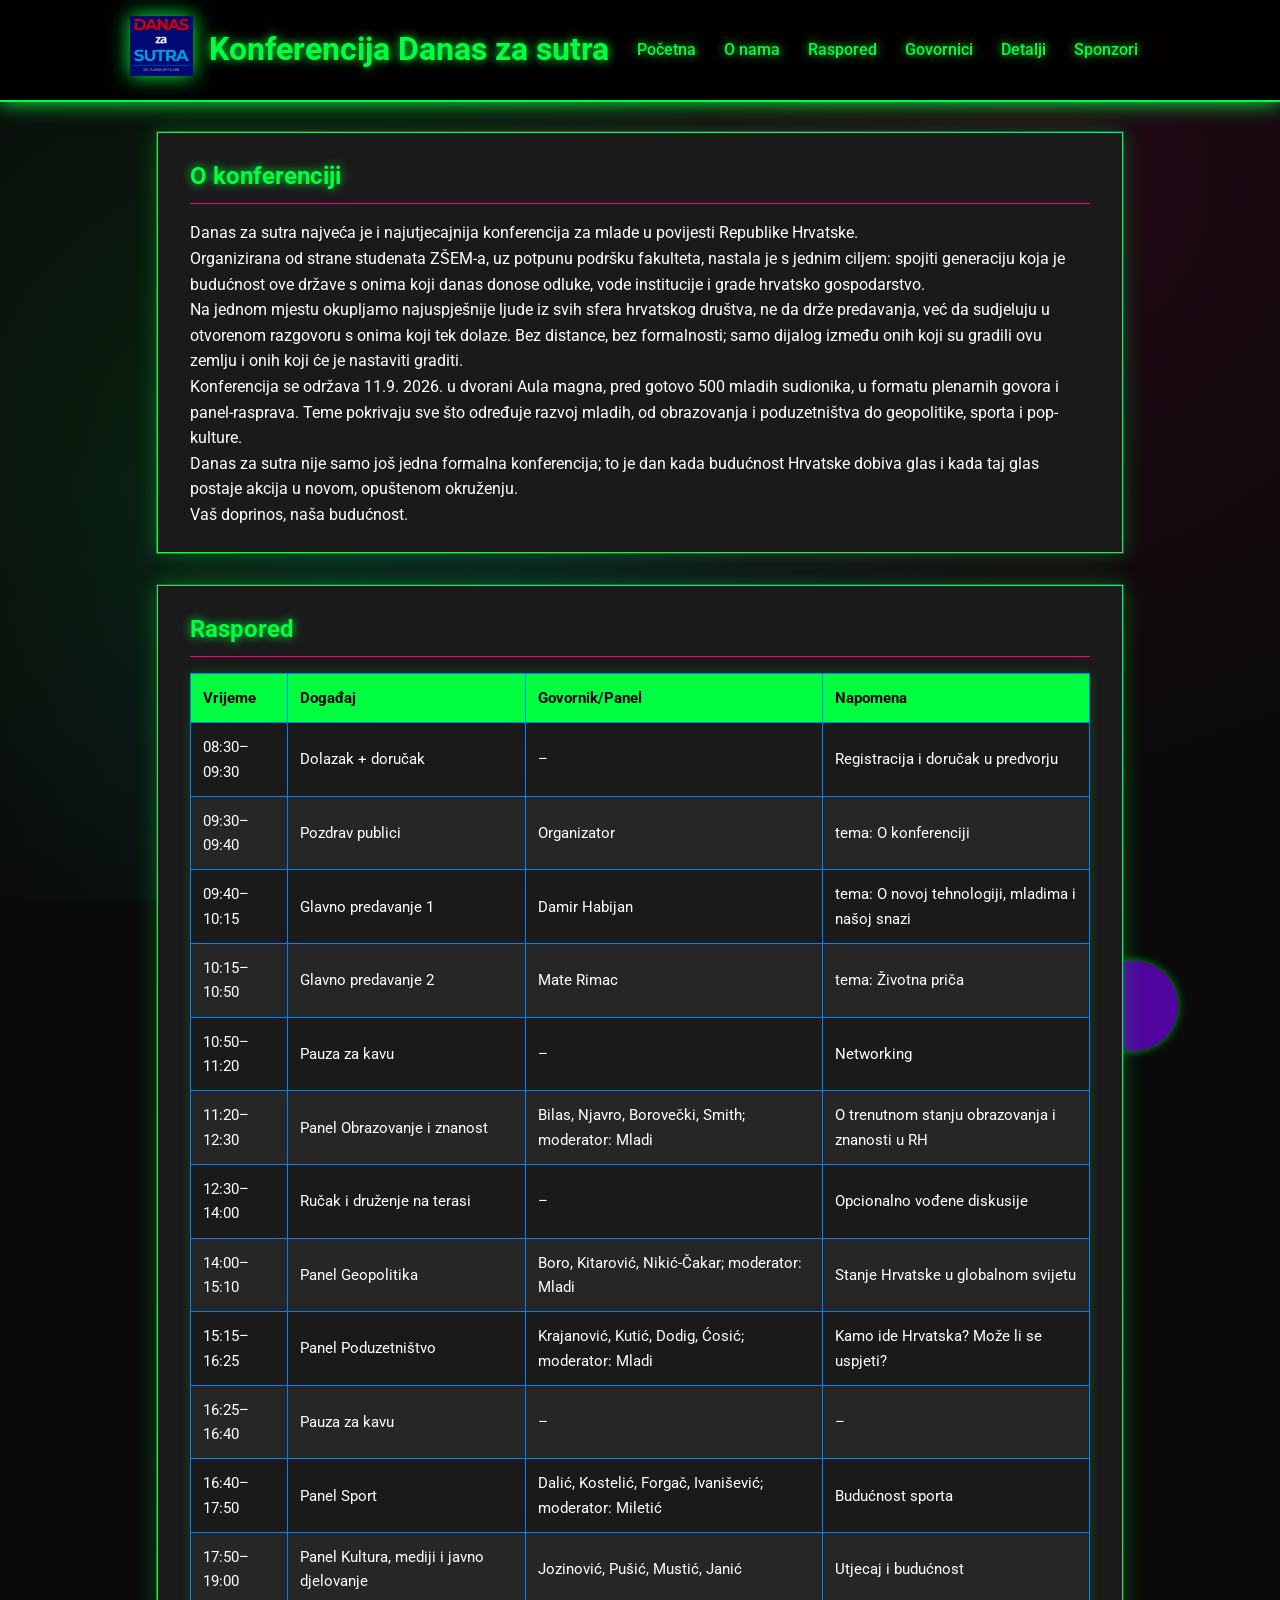
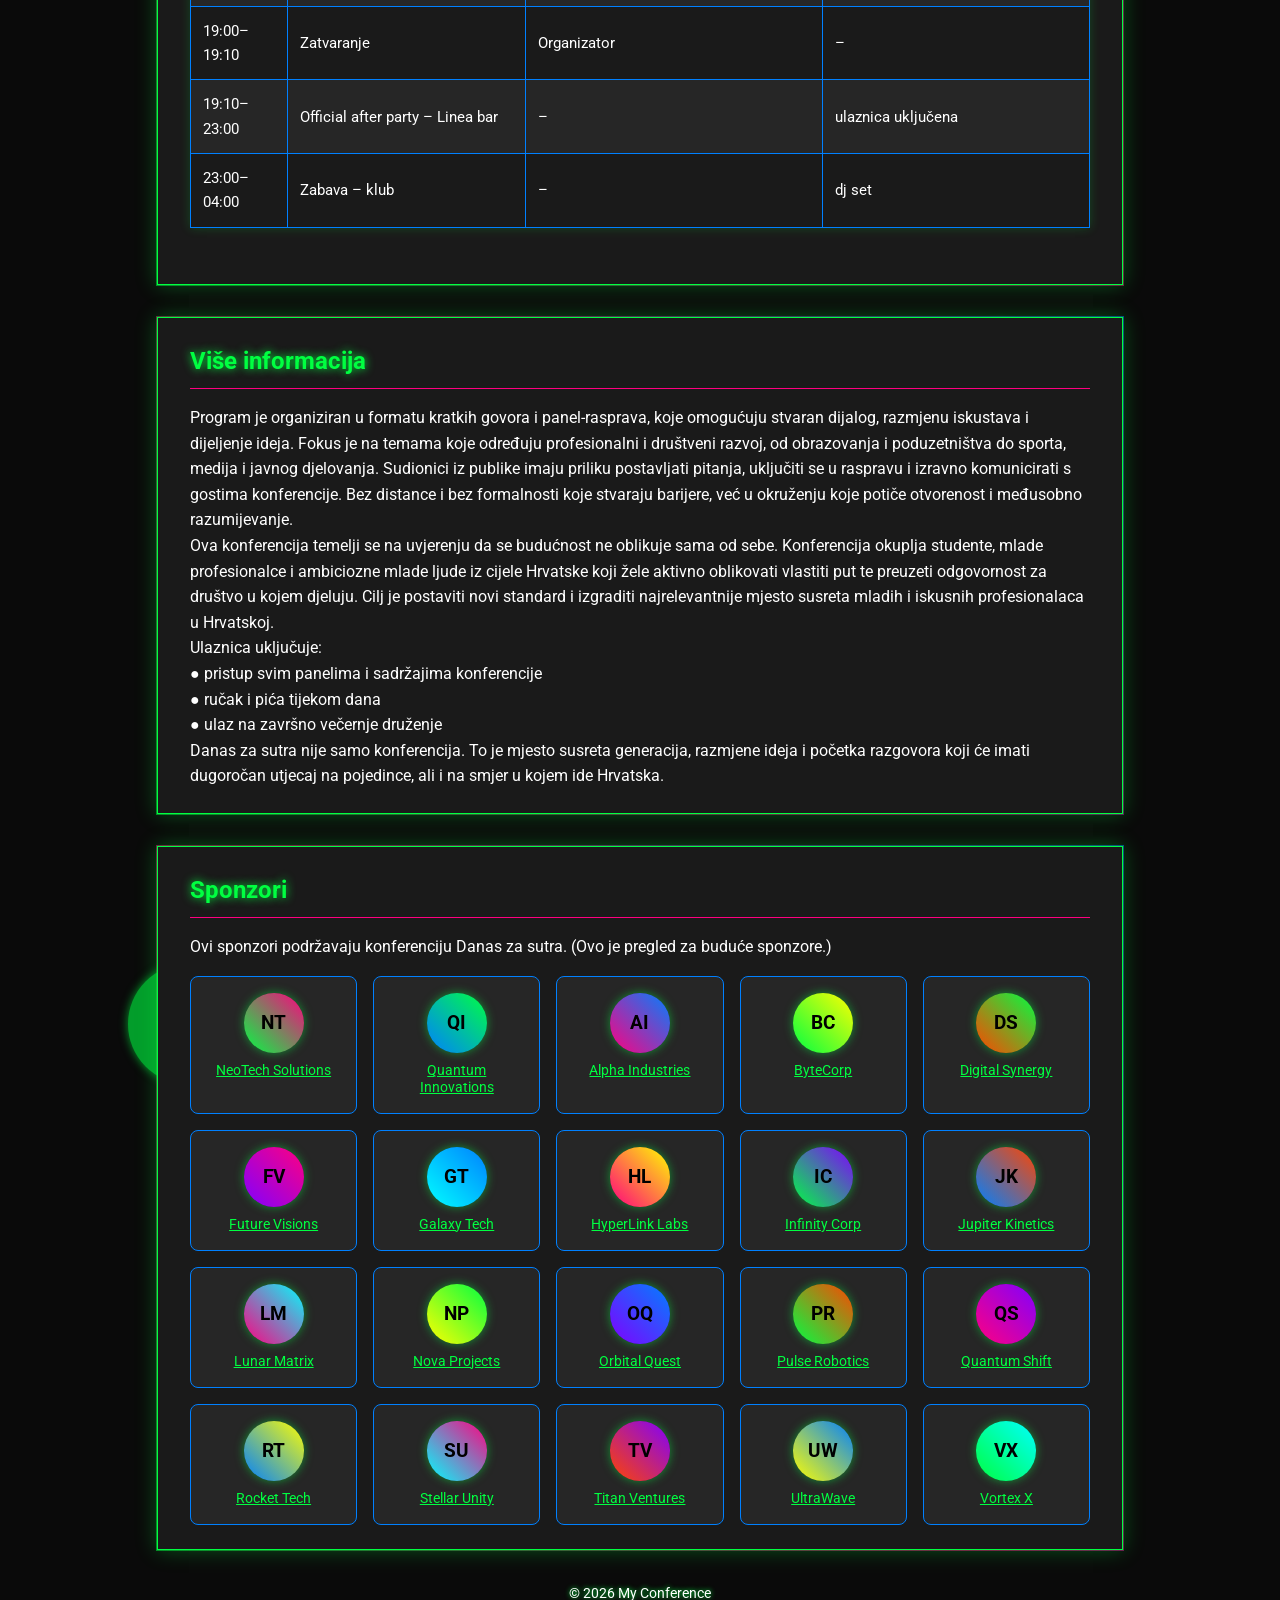
==== index.html @ 2fb17cf2 "Initial commit of conference website" ====
<!DOCTYPE html>
<html lang="en">
<head>
    <meta charset="UTF-8">
    <meta name="viewport" content="width=device-width, initial-scale=1.0">
    <title>Conference Home</title>
    <link href="https://fonts.googleapis.com/css2?family=Roboto:wght@400;700&display=swap" rel="stylesheet">
    <link rel="stylesheet" href="css/styles.css">
</head>
<body>
    <div class="bubbles">
        <span class="bubble" style="--size:120px;--x:10%;--y:80%;--bg:#00ff41"></span>
        <span class="bubble" style="--size:80px;--x:75%;--y:60%;--bg:#ff0080"></span>
        <span class="bubble" style="--size:150px;--x:40%;--y:90%;--bg:#0080ff"></span>
        <span class="bubble" style="--size:100px;--x:20%;--y:50%;--bg:#ff4500"></span>
        <span class="bubble" style="--size:90px;--x:85%;--y:30%;--bg:#8000ff"></span>
        <span class="bubble" style="--size:60px;--x:55%;--y:70%;--bg:#00ffff"></span>
        <span class="bubble" style="--size:130px;--x:30%;--y:20%;--bg:#ff0080"></span>
        <span class="bubble" style="--size:70px;--x:65%;--y:40%;--bg:#00ff41"></span>
    </div>
    <header>
        <a href="#home"><img src="images/logo.png" alt="Conference logo" id="logo"></a>
        <h1>Konferencija Danas za sutra</h1>
        <nav>
            <a href="#home">Početna</a>
            <a href="#about">O nama</a>
            <a href="#timetable">Raspored</a>
            <a href="speakers.html">Govornici</a>
            <a href="#details">Detalji</a>
            <a href="#sponsors">Sponzori</a>
        </nav>
    </header>
    <main id="home">
        <section id="about">
            <h2>O konferenciji</h2>
            <p>Danas za sutra najveća je i najutjecajnija konferencija za mlade u povijesti Republike Hrvatske.</p>
            <p>Organizirana od strane studenata ZŠEM-a, uz potpunu podršku fakulteta, nastala je s jednim ciljem: spojiti generaciju koja je budućnost ove države s onima koji danas donose odluke, vode institucije i grade hrvatsko gospodarstvo.</p>
            <p>Na jednom mjestu okupljamo najuspješnije ljude iz svih sfera hrvatskog društva, ne da drže predavanja, već da sudjeluju u otvorenom razgovoru s onima koji tek dolaze. Bez distance, bez formalnosti; samo dijalog između onih koji su gradili ovu zemlju i onih koji će je nastaviti graditi.</p>
            <p>Konferencija se održava 11.9. 2026. u dvorani Aula magna, pred gotovo 500 mladih sudionika, u formatu plenarnih govora i panel-rasprava. Teme pokrivaju sve što određuje razvoj mladih, od obrazovanja i poduzetništva do geopolitike, sporta i pop-kulture.</p>
            <p>Danas za sutra nije samo još jedna formalna konferencija; to je dan kada budućnost Hrvatske dobiva glas i kada taj glas postaje akcija u novom, opuštenom okruženju.</p>
            <p>Vaš doprinos, naša budućnost.</p>
        </section>
        <section id="timetable">
            <h2>Raspored</h2>
            <table>
                <thead>
                    <tr><th>Vrijeme</th><th>Događaj</th><th>Govornik/Panel</th><th>Napomena</th></tr>
                </thead>
                <tbody>
                    <tr><td>08:30–09:30</td><td>Dolazak + doručak</td><td>–</td><td>Registracija i doručak u predvorju</td></tr>
                    <tr><td>09:30–09:40</td><td>Pozdrav publici</td><td>Organizator</td><td>tema: O konferenciji</td></tr>
                    <tr><td>09:40–10:15</td><td>Glavno predavanje 1</td><td>Damir Habijan</td><td>tema: O novoj tehnologiji, mladima i našoj snazi</td></tr>
                    <tr><td>10:15–10:50</td><td>Glavno predavanje 2</td><td>Mate Rimac</td><td>tema: Životna priča</td></tr>
                    <tr><td>10:50–11:20</td><td>Pauza za kavu</td><td>–</td><td>Networking</td></tr>
                    <tr><td>11:20–12:30</td><td>Panel Obrazovanje i znanost</td><td>Bilas, Njavro, Borovečki, Smith; moderator: Mladi</td><td>O trenutnom stanju obrazovanja i znanosti u RH</td></tr>
                    <tr><td>12:30–14:00</td><td>Ručak i druženje na terasi</td><td>–</td><td>Opcionalno vođene diskusije</td></tr>
                    <tr><td>14:00–15:10</td><td>Panel Geopolitika</td><td>Boro, Kitarović, Nikić-Čakar; moderator: Mladi</td><td>Stanje Hrvatske u globalnom svijetu</td></tr>
                    <tr><td>15:15–16:25</td><td>Panel Poduzetništvo</td><td>Krajanović, Kutić, Dodig, Ćosić; moderator: Mladi</td><td>Kamo ide Hrvatska? Može li se uspjeti?</td></tr>
                    <tr><td>16:25–16:40</td><td>Pauza za kavu</td><td>–</td><td>–</td></tr>
                    <tr><td>16:40–17:50</td><td>Panel Sport</td><td>Dalić, Kostelić, Forgač, Ivanišević; moderator: Miletić</td><td>Budućnost sporta</td></tr>
                    <tr><td>17:50–19:00</td><td>Panel Kultura, mediji i javno djelovanje</td><td>Jozinović, Pušić, Mustić, Janić</td><td>Utjecaj i budućnost</td></tr>
                    <tr><td>19:00–19:10</td><td>Zatvaranje</td><td>Organizator</td><td>–</td></tr>
                    <tr><td>19:10–23:00</td><td>Official after party – Linea bar</td><td>–</td><td>ulaznica uključena</td></tr>
                    <tr><td>23:00–04:00</td><td>Zabava – klub</td><td>–</td><td>dj set</td></tr>
                </tbody>
            </table>
        </section>
        <section id="details">
            <h2>Više informacija</h2>
            <p>Program je organiziran u formatu kratkih govora i panel-rasprava, koje omogućuju stvaran dijalog, razmjenu iskustava i dijeljenje ideja. Fokus je na temama koje određuju profesionalni i društveni razvoj, od obrazovanja i poduzetništva do sporta, medija i javnog djelovanja. Sudionici iz publike imaju priliku postavljati pitanja, uključiti se u raspravu i izravno komunicirati s gostima konferencije. Bez distance i bez formalnosti koje stvaraju barijere, već u okruženju koje potiče otvorenost i međusobno razumijevanje.</p>
            <p>Ova konferencija temelji se na uvjerenju da se budućnost ne oblikuje sama od sebe. Konferencija okuplja studente, mlade profesionalce i ambiciozne mlade ljude iz cijele Hrvatske koji žele aktivno oblikovati vlastiti put te preuzeti odgovornost za društvo u kojem djeluju. Cilj je postaviti novi standard i izgraditi najrelevantnije mjesto susreta mladih i iskusnih profesionalaca u Hrvatskoj.</p>
            <p>Ulaznica uključuje:<br>
● pristup svim panelima i sadržajima konferencije<br>
● ručak i pića tijekom dana<br>
● ulaz na završno večernje druženje</p>
            <p>Danas za sutra nije samo konferencija. To je mjesto susreta generacija, razmjene ideja i početka razgovora koji će imati dugoročan utjecaj na pojedince, ali i na smjer u kojem ide Hrvatska.</p>
        </section>
        <section id="sponsors">
            <h2>Sponzori</h2>
            <p>Ovi sponzori podržavaju konferenciju Danas za sutra. (Ovo je pregled za buduće sponzore.)</p>
            <div class="sponsors-grid">
                <div class="sponsor">
                    <div class="logo" style="background: linear-gradient(45deg, #00ff41, #ff0080);">NT</div>
                    <button class="sponsor-btn" onclick="showBio('neoTech')">NeoTech Solutions</button>
                </div>
                <div class="sponsor">
                    <div class="logo" style="background: linear-gradient(45deg, #0080ff, #00ff41);">QI</div>
                    <button class="sponsor-btn" onclick="showBio('quantum')">Quantum Innovations</button>
                </div>
                <div class="sponsor">
                    <div class="logo" style="background: linear-gradient(45deg, #ff0080, #0080ff);">AI</div>
                    <button class="sponsor-btn" onclick="showBio('alpha')">Alpha Industries</button>
                </div>
                <div class="sponsor">
                    <div class="logo" style="background: linear-gradient(45deg, #00ff41, #ffff00);">BC</div>
                    <button class="sponsor-btn" onclick="showBio('byteCorp')">ByteCorp</button>
                </div>
                <div class="sponsor">
                    <div class="logo" style="background: linear-gradient(45deg, #ff4500, #00ff41);">DS</div>
                    <button class="sponsor-btn" onclick="showBio('digital')">Digital Synergy</button>
                </div>
                <div class="sponsor">
                    <div class="logo" style="background: linear-gradient(45deg, #8000ff, #ff0080);">FV</div>
                    <button class="sponsor-btn" onclick="showBio('future')">Future Visions</button>
                </div>
                <div class="sponsor">
                    <div class="logo" style="background: linear-gradient(45deg, #00ffff, #0080ff);">GT</div>
                    <button class="sponsor-btn" onclick="showBio('galaxy')">Galaxy Tech</button>
                </div>
                <div class="sponsor">
                    <div class="logo" style="background: linear-gradient(45deg, #ff0080, #ffff00);">HL</div>
                    <button class="sponsor-btn" onclick="showBio('hyperLink')">HyperLink Labs</button>
                </div>
                <div class="sponsor">
                    <div class="logo" style="background: linear-gradient(45deg, #00ff41, #8000ff);">IC</div>
                    <button class="sponsor-btn" onclick="showBio('infinity')">Infinity Corp</button>
                </div>
                <div class="sponsor">
                    <div class="logo" style="background: linear-gradient(45deg, #0080ff, #ff4500);">JK</div>
                    <button class="sponsor-btn" onclick="showBio('jupiter')">Jupiter Kinetics</button>
                </div>
                <div class="sponsor">
                    <div class="logo" style="background: linear-gradient(45deg, #ff0080, #00ffff);">LM</div>
                    <button class="sponsor-btn" onclick="showBio('lunar')">Lunar Matrix</button>
                </div>
                <div class="sponsor">
                    <div class="logo" style="background: linear-gradient(45deg, #ffff00, #00ff41);">NP</div>
                    <button class="sponsor-btn" onclick="showBio('nova')">Nova Projects</button>
                </div>
                <div class="sponsor">
                    <div class="logo" style="background: linear-gradient(45deg, #8000ff, #0080ff);">OQ</div>
                    <button class="sponsor-btn" onclick="showBio('orbital')">Orbital Quest</button>
                </div>
                <div class="sponsor">
                    <div class="logo" style="background: linear-gradient(45deg, #00ff41, #ff4500);">PR</div>
                    <button class="sponsor-btn" onclick="showBio('pulse')">Pulse Robotics</button>
                </div>
                <div class="sponsor">
                    <div class="logo" style="background: linear-gradient(45deg, #ff0080, #8000ff);">QS</div>
                    <button class="sponsor-btn" onclick="showBio('quantumShift')">Quantum Shift</button>
                </div>
                <div class="sponsor">
                    <div class="logo" style="background: linear-gradient(45deg, #0080ff, #ffff00);">RT</div>
                    <button class="sponsor-btn" onclick="showBio('rocket')">Rocket Tech</button>
                </div>
                <div class="sponsor">
                    <div class="logo" style="background: linear-gradient(45deg, #00ffff, #ff0080);">SU</div>
                    <button class="sponsor-btn" onclick="showBio('stellar')">Stellar Unity</button>
                </div>
                <div class="sponsor">
                    <div class="logo" style="background: linear-gradient(45deg, #ff4500, #8000ff);">TV</div>
                    <button class="sponsor-btn" onclick="showBio('titan')">Titan Ventures</button>
                </div>
                <div class="sponsor">
                    <div class="logo" style="background: linear-gradient(45deg, #ffff00, #0080ff);">UW</div>
                    <button class="sponsor-btn" onclick="showBio('ultraWave')">UltraWave</button>
                </div>
                <div class="sponsor">
                    <div class="logo" style="background: linear-gradient(45deg, #00ff41, #00ffff);">VX</div>
                    <button class="sponsor-btn" onclick="showBio('vortex')">Vortex X</button>
                </div>
            </div>
        </section>
    </main>

    <!-- Modal for sponsor bios -->
    <div id="bioModal" class="modal">
        <div class="modal-content">
            <span class="close" onclick="closeBio()">&times;</span>
            <div id="modal-body">
                <!-- Content will be inserted here by JS -->
            </div>
        </div>
    </div>

    <footer>
        <p>&copy; 2026 My Conference</p>
    </footer>

    <script>
        const bios = {
            neoTech: {
                name: 'NeoTech Solutions',
                bio: 'NeoTech Solutions is a cutting-edge technology company specializing in AI-driven innovations for sustainable energy. Founded in 2020, they have revolutionized renewable tech with their patented neural networks.',
                image: '[data-uri] TlQ8L3RleHQ+Cjwvc3ZnPg=='
            },
            quantum: {
                name: 'Quantum Innovations',
                bio: 'Quantum Innovations leads in quantum computing research, developing algorithms that solve complex problems in seconds. Their team of physicists and engineers is pushing the boundaries of computational power.',
                image: '[data-uri]'
            },
            alpha: {
                name: 'Alpha Industries',
                bio: 'Alpha Industries focuses on advanced robotics and automation, creating intelligent machines for industrial applications. Their robots are used in manufacturing worldwide.',
                image: '[data-uri]'
            },
            byteCorp: {
                name: 'ByteCorp',
                bio: 'ByteCorp is a software giant providing cloud solutions and data analytics. They empower businesses with scalable platforms and real-time insights.',
                image: '[data-uri]'
            },
            digital: {
                name: 'Digital Synergy',
                bio: 'Digital Synergy integrates digital marketing with AI to create personalized customer experiences. Their campaigns drive engagement across global markets.',
                image: '[data-uri]'
            },
            future: {
                name: 'Future Visions',
                bio: 'Future Visions specializes in VR and AR technologies, creating immersive experiences for education and entertainment. Their headsets are used in schools and theme parks.',
                image: '[data-uri]'
            },
            galaxy: {
                name: 'Galaxy Tech',
                bio: 'Galaxy Tech explores space technology, developing satellites and propulsion systems. They collaborate with space agencies for missions to Mars and beyond.',
                image: '[data-uri]'
            },
            hyperLink: {
                name: 'HyperLink Labs',
                bio: 'HyperLink Labs pioneers in cybersecurity, protecting digital assets with advanced encryption. Their tools safeguard millions of users online.',
                image: '[data-uri]'
            },
            infinity: {
                name: 'Infinity Corp',
                bio: 'Infinity Corp designs infinite-loop algorithms for optimization problems. Their software is used in logistics and finance for maximum efficiency.',
                image: '[data-uri]'
            },
            jupiter: {
                name: 'Jupiter Kinetics',
                bio: 'Jupiter Kinetics specializes in kinetic energy harvesting, converting motion into power. Their devices charge electronics through everyday movement.',
                image: '[data-uri]'
            },
            lunar: {
                name: 'Lunar Matrix',
                bio: 'Lunar Matrix develops lunar habitats and mining tech. They aim to establish sustainable colonies on the Moon with advanced 3D printing.',
                image: '[data-uri]'
            },
            nova: {
                name: 'Nova Projects',
                bio: 'Nova Projects creates explosive innovations in biotech, developing gene therapies for rare diseases. Their research has saved countless lives.',
                image: '[data-uri]'
            },
            orbital: {
                name: 'Orbital Quest',
                bio: 'Orbital Quest designs orbital stations for research. Their modules provide zero-gravity labs for scientific breakthroughs.',
                image: '[data-uri]'
            },
            pulse: {
                name: 'Pulse Robotics',
                bio: 'Pulse Robotics builds humanoid robots for companionship and assistance. Their models learn and adapt to human emotions.',
                image: '[data-uri]'
            },
            quantumShift: {
                name: 'Quantum Shift',
                bio: 'Quantum Shift shifts paradigms with quantum teleportation tech. They enable instant data transfer across continents.',
                image: '[data-uri]'
            },
            rocket: {
                name: 'Rocket Tech',
                bio: 'Rocket Tech launches reusable rockets for space tourism. Their fleet has carried thousands to the edge of space.',
                image: '[data-uri]'
            },
            stellar: {
                name: 'Stellar Unity',
                bio: 'Stellar Unity unites stars with fusion energy tech. Their reactors provide clean power for cities worldwide.',
                image: '[data-uri]'
            },
            titan: {
                name: 'Titan Ventures',
                bio: 'Titan Ventures invests in giant leaps, funding startups in AI and biotech. Their portfolio includes unicorns in every sector.',
                image: '[data-uri]'
            },
            ultraWave: {
                name: 'UltraWave',
                bio: 'UltraWave transmits ultra-fast internet via waves. Their network covers the globe with lightning-speed connectivity.',
                image: '[data-uri]'
            },
            vortex: {
                name: 'Vortex X',
                bio: 'Vortex X creates vortex engines for hyper-speed travel. Their prototypes promise to revolutionize transportation.',
                image: '[data-uri]'
            }
        };

        function showBio(id) {
            const bio = bios[id];
            const modalBody = document.getElementById('modal-body');
            modalBody.innerHTML = `
                <h2>${bio.name}</h2>
                <img src="${bio.image}" alt="${bio.name} logo" style="width:100px; height:100px; border-radius:50%; margin:10px;">
                <p>${bio.bio}</p>
            `;
            document.getElementById('bioModal').style.display = 'block';
        }

        function closeBio() {
            document.getElementById('bioModal').style.display = 'none';
        }

        // Close modal when clicking outside
        window.onclick = function(event) {
            const modal = document.getElementById('bioModal');
            if (event.target == modal) {
                modal.style.display = 'none';
            }
        }
    </script>
</body>
</html>
---- css/styles.css ----
/* Basic reset */
body, h1, h2, p, table, th, td {
    margin: 0;
    padding: 0;
    font-family: 'Roboto', Arial, sans-serif;
}

/* load a web font */
@import url('https://fonts.googleapis.com/css2?family=Roboto:wght@400;700&display=swap');

/* Dark, mysterious high-tech theme */
:root {
    --primary-color: #00ff41; /* Neon green */
    --secondary-color: #ff0080; /* Neon pink */
    --accent-color: #0080ff; /* Neon blue */
    --background-color: #0a0a0a; /* Deep black */
    --surface-color: #1a1a1a; /* Dark gray */
    --text-color: #ffffff;
    --glow: 0 0 10px var(--primary-color);
}

body {
    line-height: 1.6;
    padding: 0;
    max-width: 100%;
    margin: 0;
    background: var(--background-color);
    color: var(--text-color);
    position: relative;
    overflow-x: hidden;
    background-image: radial-gradient(circle at 20% 50%, rgba(0, 255, 65, 0.1) 0%, transparent 50%),
                      radial-gradient(circle at 80% 20%, rgba(255, 0, 128, 0.1) 0%, transparent 50%),
                      radial-gradient(circle at 40% 80%, rgba(0, 128, 255, 0.1) 0%, transparent 50%);
    background-attachment: fixed;
}

body {
    padding-top: 100px; /* space for fixed header */
}

/* Glowing bubbles with neon colors */
.bubbles {
    position: absolute;
    top: 0;
    left: 0;
    width: 100%;
    height: 100%;
    pointer-events: none;
    overflow: hidden;
}

.bubble {
    position: absolute;
    width: var(--size, 100px);
    height: var(--size, 100px);
    left: var(--x, 50%);
    top: var(--y, 100%);
    background: var(--bg, #00ff41);
    border-radius: 50%;
    opacity: 0.6;
    animation: float 25s linear infinite;
    box-shadow: var(--glow);
}

@keyframes float {
    from {transform: translateY(0) scale(1); filter: blur(0px);}
    to {transform: translateY(-120vh) scale(1.2); filter: blur(2px);}
}

/* High-tech header */
header {
    display: flex;
    align-items: center;
    justify-content: center;
    gap: 1rem;
    padding: 1rem 0;
    background: rgba(0,0,0,0.9);
    position: fixed;
    width: 100%;
    top: 0;
    z-index: 1000;
    box-shadow: 0 0 20px var(--primary-color);
    border-bottom: 2px solid var(--primary-color);
}

#logo {
    height: 60px;
    width: auto;
    filter: drop-shadow(0 0 10px var(--primary-color));
}

nav a {
    margin: 0 0.75rem;
    text-decoration: none;
    color: var(--primary-color);
    font-weight: 500;
    text-shadow: var(--glow);
    transition: all 0.3s;
}

nav a:hover {
    color: var(--secondary-color);
    text-shadow: 0 0 15px var(--secondary-color);
}

h1 {
    font-family: 'Roboto', Arial, sans-serif;
    font-weight: 700;
    color: var(--primary-color);
    text-shadow: var(--glow);
}

/* Sections with dark, glowing borders */
section {
    background: var(--surface-color);
    margin: 2rem auto;
    padding: 1.5rem 2rem;
    max-width: 900px;
    border-radius: 0;
    border: 1px solid var(--primary-color);
    box-shadow: 0 0 20px rgba(0, 255, 65, 0.3);
    position: relative;
}

section::before {
    content: '';
    position: absolute;
    top: -2px;
    left: -2px;
    right: -2px;
    bottom: -2px;
    background: linear-gradient(45deg, var(--primary-color), var(--secondary-color), var(--accent-color));
    border-radius: 0;
    z-index: -1;
    opacity: 0.5;
}

section h2 {
    color: var(--primary-color);
    margin-bottom: 1rem;
    text-shadow: var(--glow);
    border-bottom: 1px solid var(--secondary-color);
    padding-bottom: 0.5rem;
}

/* Table with high-tech styling */
table {
    width: 100%;
    border-collapse: collapse;
    margin-bottom: 2rem;
    font-size: 0.95rem;
    background: var(--surface-color);
    border: 1px solid var(--primary-color);
    box-shadow: 0 0 10px rgba(0, 255, 65, 0.2);
}

th, td {
    border: 1px solid var(--accent-color);
    padding: 0.75rem;
    text-align: left;
}

tbody tr:nth-child(even) {
    background: rgba(255, 255, 255, 0.05);
}

thead {
    background: var(--primary-color);
    color: #000;
    text-shadow: none;
}

tbody tr:hover {
    background: rgba(0, 255, 65, 0.1);
    box-shadow: 0 0 5px var(--primary-color);
}

/* Footer */
footer {
    text-align: center;
    margin-top: 2rem;
    font-size: 0.9rem;
    color: var(--text-color);
    text-shadow: 0 0 5px var(--primary-color);
}

/* Smooth scrolling */
html {
    scroll-behavior: smooth;
}

/* Add some glitch effect on hover for sections */
section:hover {
    animation: glitch 0.3s;
}

@keyframes glitch {
    0% {transform: translate(0);}
    20% {transform: translate(-2px, 2px);}
    40% {transform: translate(-2px, -2px);}
    60% {transform: translate(2px, 2px);}
    80% {transform: translate(2px, -2px);}
    100% {transform: translate(0);}
}

/* Sponsors section */
.sponsors-grid {
    display: grid;
    grid-template-columns: repeat(auto-fit, minmax(150px, 1fr));
    gap: 1rem;
    margin-top: 1rem;
}

.sponsor {
    display: flex;
    flex-direction: column;
    align-items: center;
    padding: 1rem;
    background: rgba(255, 255, 255, 0.05);
    border: 1px solid var(--accent-color);
    border-radius: 8px;
    transition: all 0.3s;
}

.sponsor:hover {
    box-shadow: 0 0 15px var(--primary-color);
    transform: scale(1.05);
}

.logo {
    width: 60px;
    height: 60px;
    border-radius: 50%;
    display: flex;
    align-items: center;
    justify-content: center;
    font-weight: bold;
    font-size: 1.2rem;
    color: #000;
    margin-bottom: 0.5rem;
    box-shadow: 0 0 10px rgba(0, 255, 65, 0.5);
}

.sponsor span {
    font-size: 0.9rem;
    text-align: center;
    color: var(--text-color);
}

.sponsor-btn {
    background: none;
    border: none;
    color: var(--primary-color);
    font-size: 0.9rem;
    text-align: center;
    cursor: pointer;
    text-decoration: underline;
    font-family: inherit;
}

.sponsor-btn:hover {
    color: var(--secondary-color);
}

/* Modal styles */
.modal {
    display: none;
    position: fixed;
    z-index: 2000;
    left: 0;
    top: 0;
    width: 100%;
    height: 100%;
    background-color: rgba(0,0,0,0.8);
}

.modal-content {
    background: var(--surface-color);
    margin: 15% auto;
    padding: 20px;
    border: 1px solid var(--primary-color);
    width: 80%;
    max-width: 600px;
    border-radius: 0;
    box-shadow: 0 0 20px var(--primary-color);
}

.close {
    color: var(--text-color);
    float: right;
    font-size: 28px;
    font-weight: bold;
    cursor: pointer;
}

.close:hover {
    color: var(--secondary-color);
}

#modal-body h2 {
    color: var(--primary-color);
    margin-bottom: 10px;
}

#modal-body p {
    line-height: 1.6;
}

/* Speakers page styles */
.speakers-grid {
    display: grid;
    grid-template-columns: repeat(auto-fill, minmax(200px, 1fr));
    gap: 20px;
    padding: 20px;
    max-width: 1200px;
    margin: 0 auto;
}

.speaker {
    background: var(--surface-color);
    border: 1px solid var(--primary-color);
    border-radius: 10px;
    padding: 20px;
    text-align: center;
    box-shadow: var(--glow);
    transition: transform 0.3s, box-shadow 0.3s;
}

.speaker:hover {
    transform: translateY(-5px);
    box-shadow: 0 0 20px var(--primary-color);
}

.speaker img {
    width: 100px;
    height: 100px;
    border-radius: 50%;
    margin-bottom: 10px;
    border: 2px solid var(--primary-color);
}

.speaker-btn {
    background: var(--primary-color);
    color: var(--background-color);
    border: none;
    padding: 10px 20px;
    border-radius: 5px;
    cursor: pointer;
    font-size: 16px;
    font-weight: bold;
    transition: background 0.3s, box-shadow 0.3s;
}

.speaker-btn:hover {
    background: var(--secondary-color);
    box-shadow: 0 0 10px var(--secondary-color);
}

#speakers {
    padding: 20px;
    text-align: center;
}
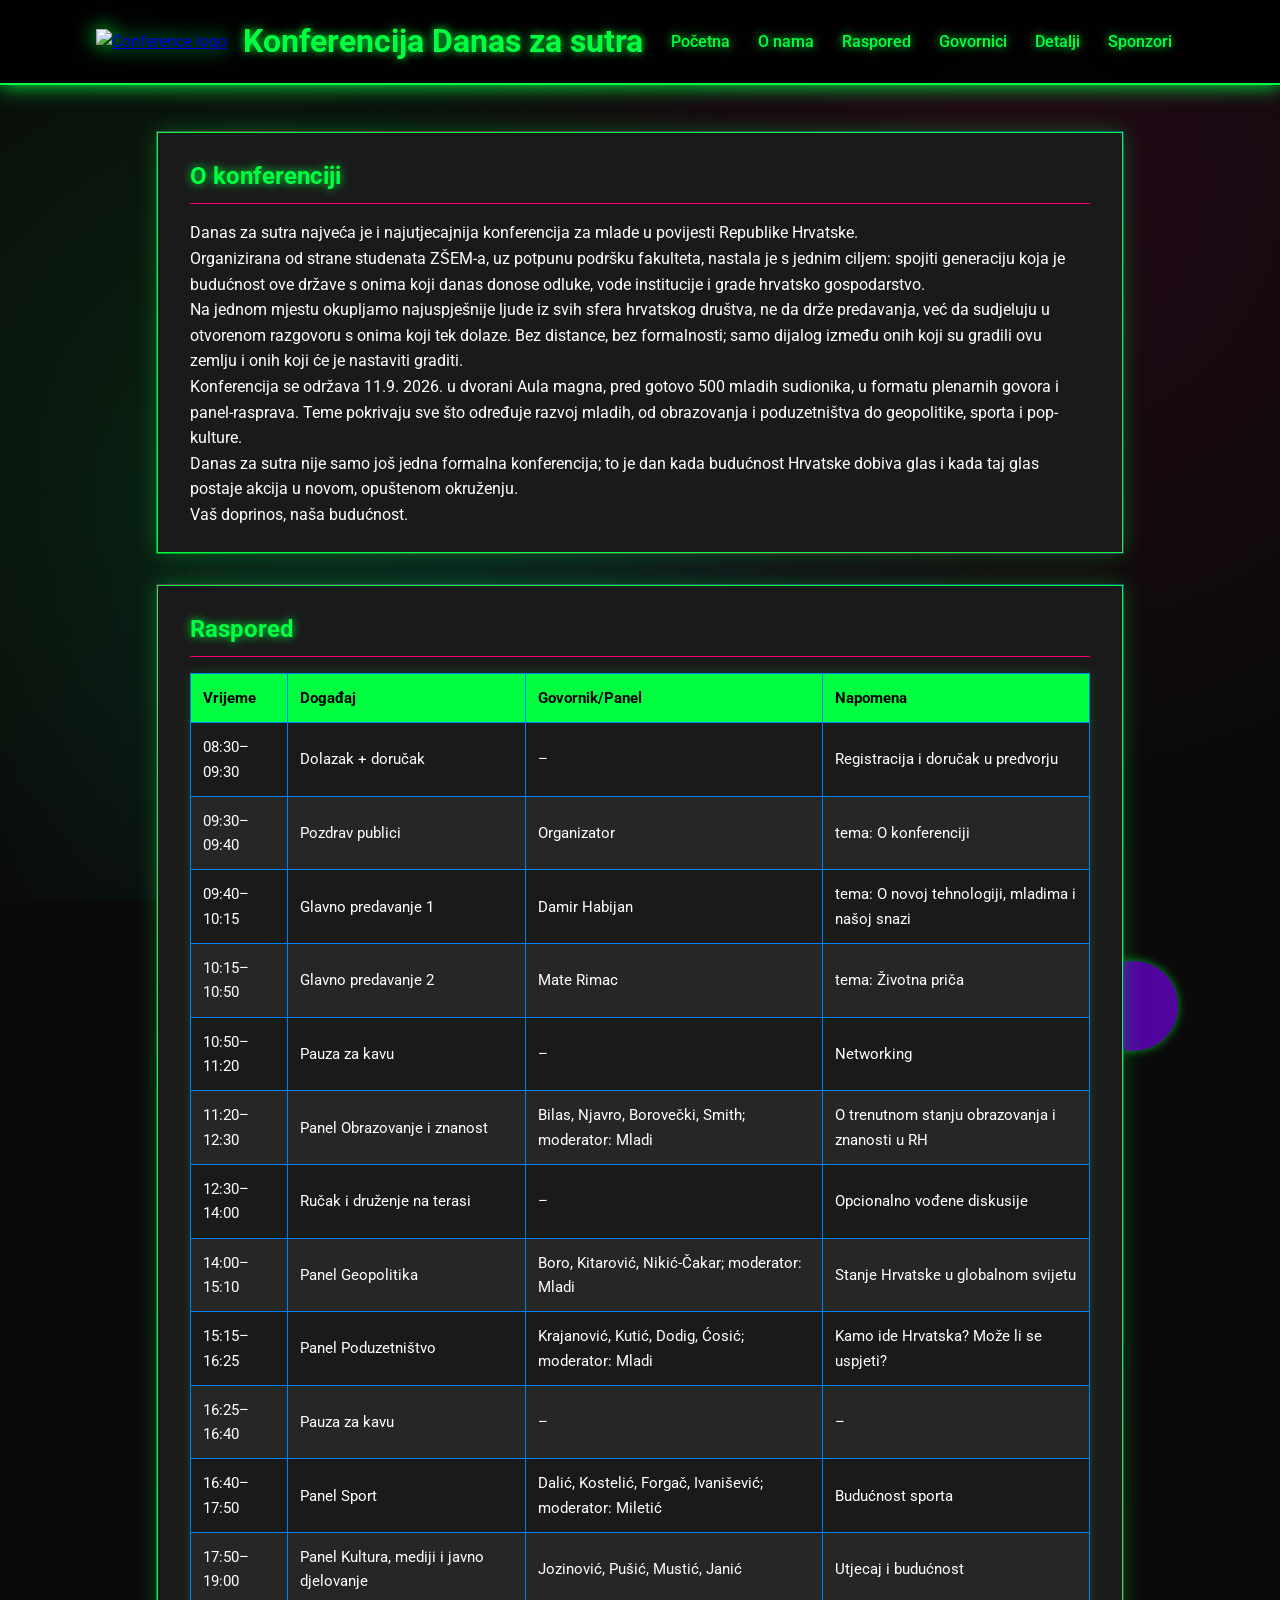
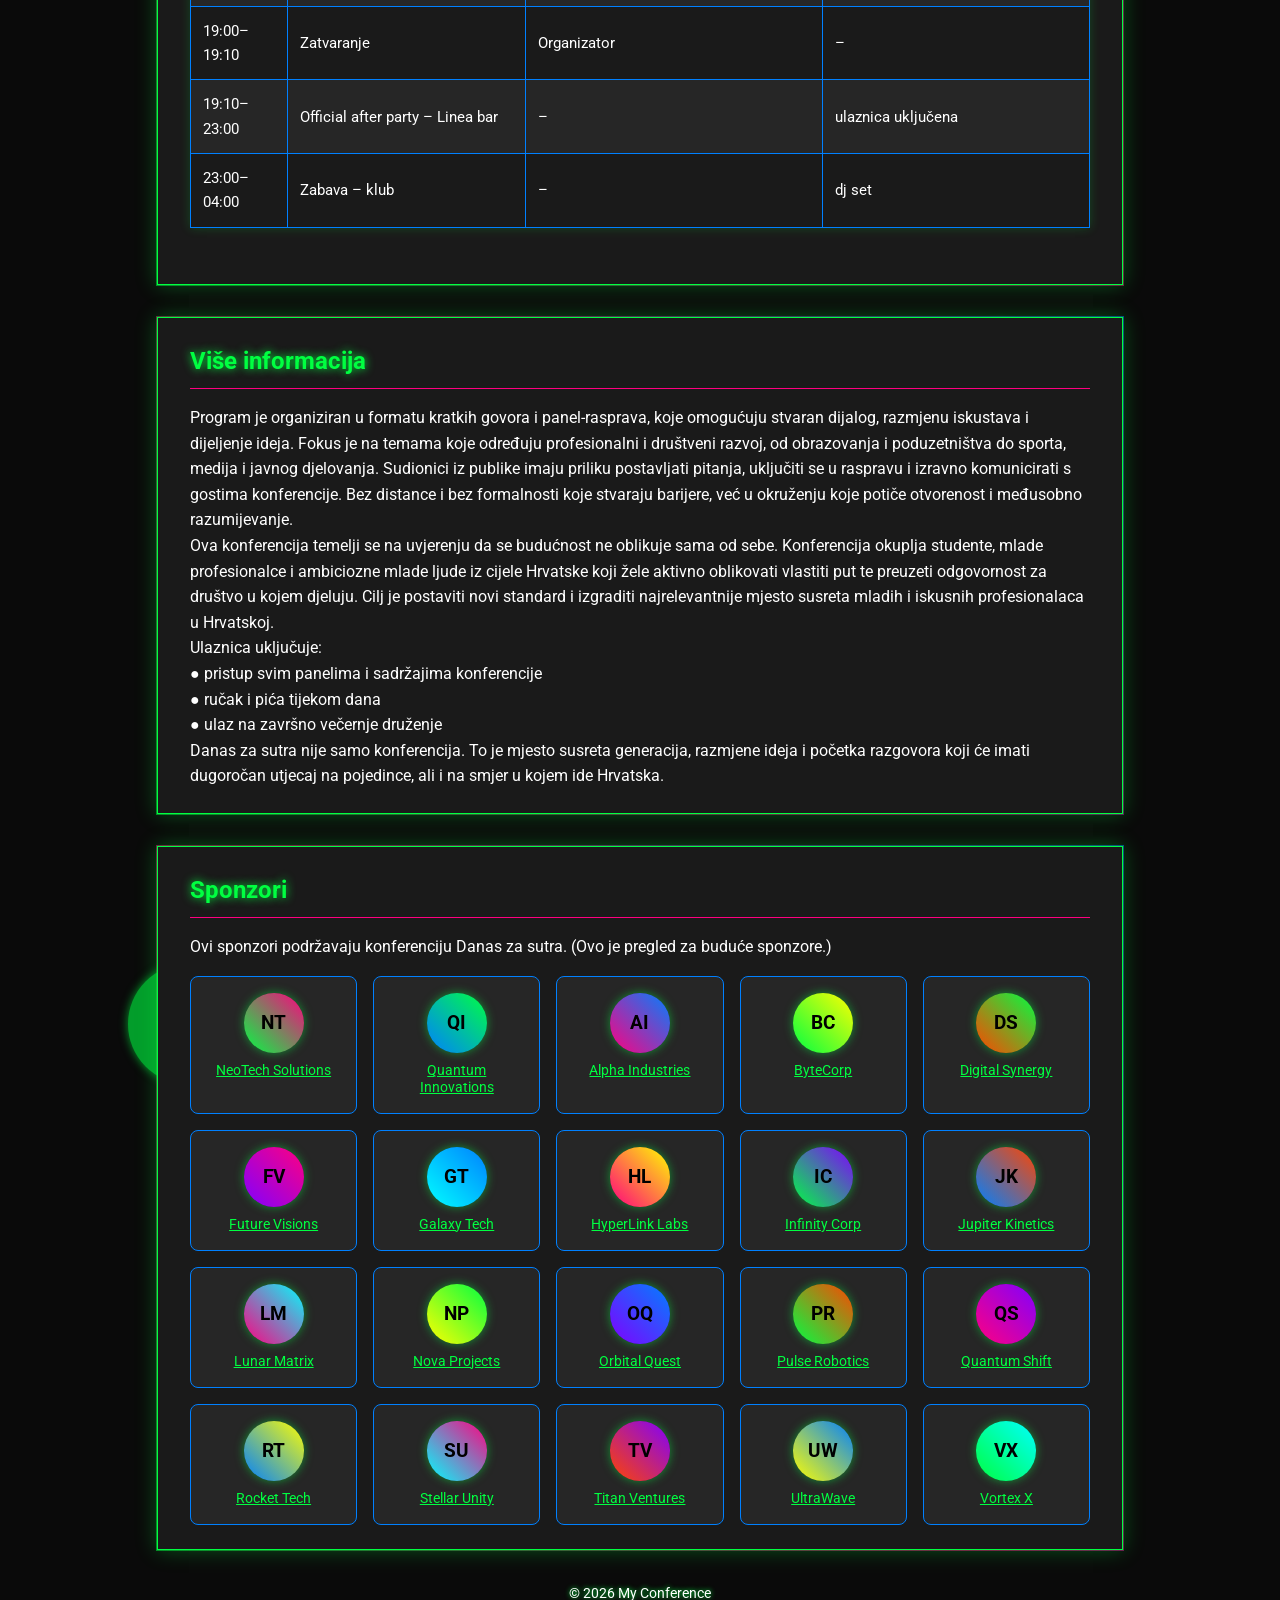
==== commit 3a770ab8: "Make logo bigger (120px) and use logo1.png with transparent background" ====
--- a/index.html
+++ b/index.html
@@ -19,7 +19,7 @@
         <span class="bubble" style="--size:70px;--x:65%;--y:40%;--bg:#00ff41"></span>
     </div>
     <header>
-        <a href="#home"><img src="images/logo.png" alt="Conference logo" id="logo"></a>
+        <a href="#home"><img src="images/logo1.png" alt="Conference logo" id="logo"></a>
         <h1>Konferencija Danas za sutra</h1>
         <nav>
             <a href="#home">Početna</a>
--- a/css/styles.css
+++ b/css/styles.css
@@ -84,9 +84,10 @@
 }
 
 #logo {
-    height: 60px;
+    height: 120px;
     width: auto;
     filter: drop-shadow(0 0 10px var(--primary-color));
+    background: transparent;
 }
 
 nav a {
